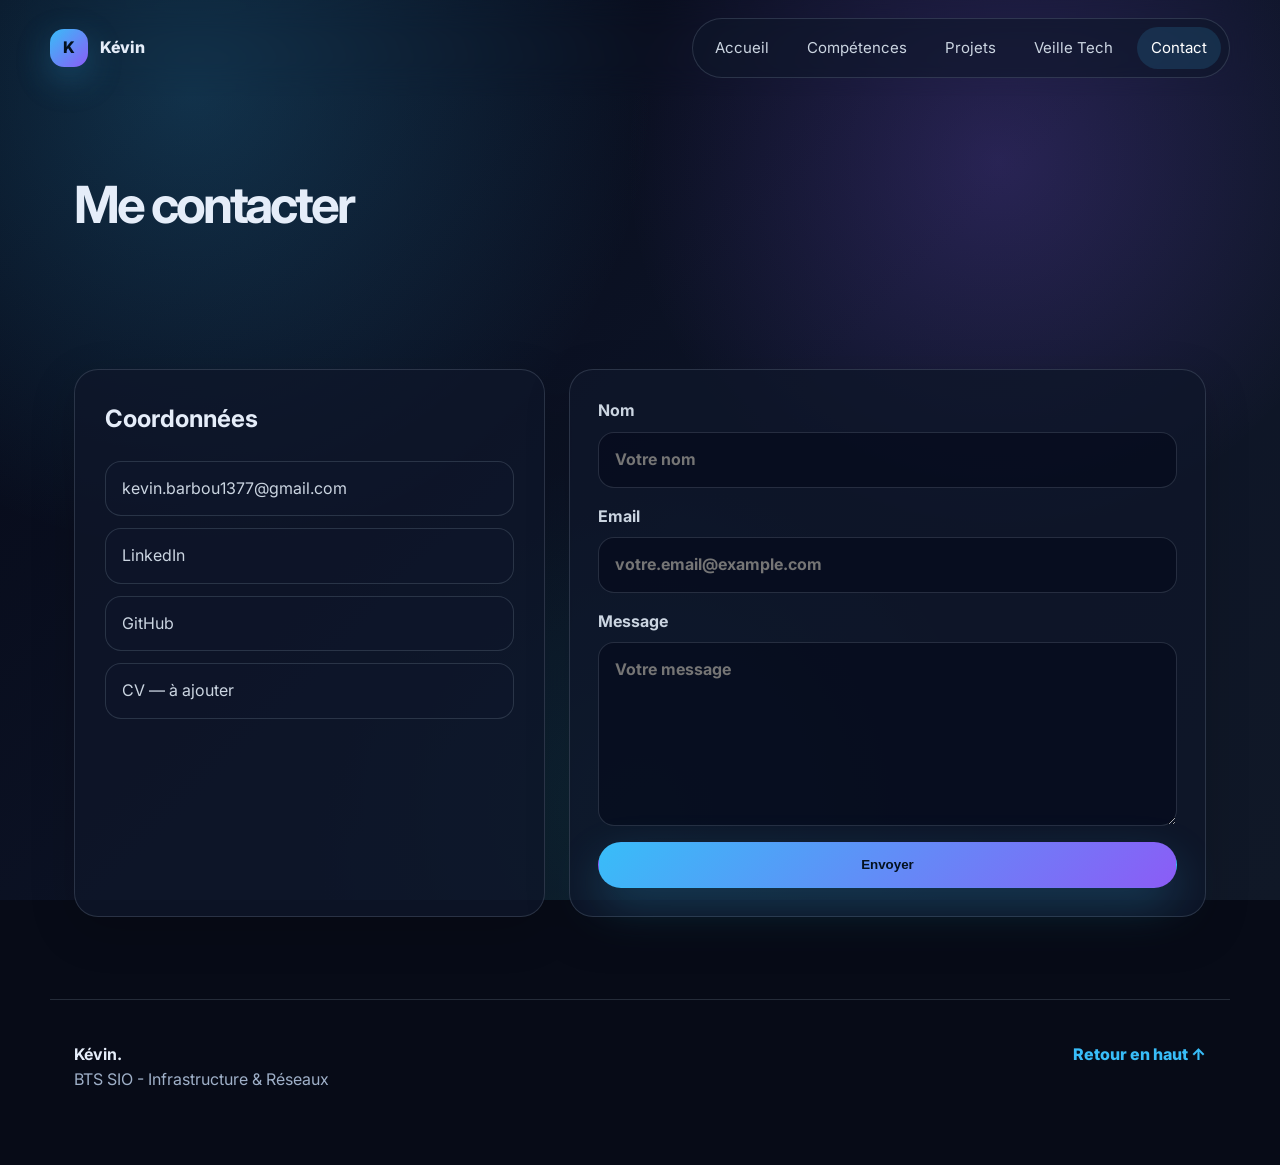
==== contact.html @ 81487f68 "Add files via upload" ====
<!DOCTYPE html>
<html lang="fr">
<head>
  <meta charset="UTF-8" />
  <meta name="viewport" content="width=device-width, initial-scale=1.0" />
  <meta name="description" content="Portfolio de Kévin, étudiant en BTS SIO option SISR." />
  <title>Portfolio Kévin | Contact</title>
  <link rel="preconnect" href="https://fonts.googleapis.com">
  <link rel="preconnect" href="https://fonts.gstatic.com" crossorigin>
  <link href="https://fonts.googleapis.com/css2?family=Inter:wght@400;500;600;700;800&display=swap" rel="stylesheet">
  <link rel="stylesheet" href="style.css" />
</head>
<body>
  <div class="site-bg"></div>
  <header class="navbar">
    <a class="brand" href="index.html" aria-label="Accueil du portfolio">
      <span class="brand-mark">K</span>
      <span>Kévin</span>
    </a>
    <button class="menu-toggle" aria-label="Ouvrir le menu" aria-expanded="false">☰</button>
    <nav class="nav-links" aria-label="Navigation principale">
      <a href="index.html" class="">Accueil</a>
<a href="competences.html" class="">Compétences</a>
<a href="projets.html" class="">Projets</a>
<a href="veille.html" class="">Veille Tech</a>
<a href="contact.html" class="active">Contact</a>
    </nav>
  </header>

  <main id="top">
    <section class="page-hero section reveal">
      <h1>Me contacter</h1>
    </section>

    <section class="section contact-grid">
      <article class="glass-card reveal">
        <h2>Coordonnées</h2>
        <div class="contact-list">
          <a href="mailto:kevin.barbou1377@gmail.com">kevin.barbou1377@gmail.com</a>
          <a href="https://www.linkedin.com/in/kévin-barbou-9b9ab1371/" target="_blank"> LinkedIn</a>
          <a href="https://github.com/Lup0o0" target="_blank">GitHub</a>
          <a href="#">CV — à ajouter</a>
        </div>
      </article>

      <form class="contact-form reveal" action="mailto:kevin.barbou1377@gmail.com" method="post" enctype="text/plain">
        <label>Nom<input type="text" name="nom" placeholder="Votre nom" /></label>
        <label>Email<input type="email" name="email" placeholder="votre.email@example.com" /></label>
        <label>Message<textarea name="message" rows="6" placeholder="Votre message"></textarea></label>
        <button class="btn btn-primary" type="submit">Envoyer</button>
      </form>
    </section>
  </main>

  <footer class="footer">
    <div>
      <strong>Kévin.</strong>
      <p>BTS SIO - Infrastructure & Réseaux</p>
    </div>
    <a href="#top" class="footer-link">Retour en haut ↑</a>
  </footer>
  <script src="script.js"></script>
</body>
</html>
---- style.css ----
:root {
  --bg: #070b17;
  --surface: rgba(15, 23, 42, 0.78);
  --border: rgba(148, 163, 184, 0.22);
  --text: #e5edf9;
  --muted: #9fb0c8;
  --soft: #cbd5e1;
  --primary: #38bdf8;
  --primary-2: #8b5cf6;
  --success: #34d399;
  --shadow: 0 24px 80px rgba(0, 0, 0, 0.38);
  --radius: 24px;
  --max: 1180px;
}
* { box-sizing: border-box; }
html { scroll-behavior: smooth; }
body { margin: 0; font-family: "Inter", system-ui, -apple-system, BlinkMacSystemFont, "Segoe UI", sans-serif; color: var(--text); background: var(--bg); line-height: 1.6; min-height: 100vh; }
a { color: inherit; text-decoration: none; }
code { color: #bae6fd; }
.site-bg { position: fixed; inset: 0; z-index: -1; background: radial-gradient(circle at 15% 10%, rgba(56, 189, 248, 0.22), transparent 34%), radial-gradient(circle at 78% 18%, rgba(139, 92, 246, 0.22), transparent 30%), radial-gradient(circle at 50% 90%, rgba(20, 184, 166, 0.11), transparent 34%), linear-gradient(135deg, #050816 0%, #0d1427 55%, #101827 100%); }
.navbar { position: sticky; top: 0; z-index: 100; max-width: calc(var(--max) + 48px); margin: 0 auto; padding: 18px 24px; display: flex; align-items: center; justify-content: space-between; backdrop-filter: blur(16px); }
.brand { display: inline-flex; align-items: center; gap: 12px; font-weight: 800; letter-spacing: -0.02em; }
.brand-mark { display: grid; place-items: center; width: 38px; height: 38px; border-radius: 14px; background: linear-gradient(135deg, var(--primary), var(--primary-2)); color: #04111f; box-shadow: 0 12px 35px rgba(56, 189, 248, 0.25); }
.nav-links { display: flex; align-items: center; gap: 10px; padding: 8px; border: 1px solid var(--border); border-radius: 999px; background: rgba(15, 23, 42, 0.58); }
.nav-links a { padding: 9px 14px; color: var(--soft); font-size: 0.94rem; border-radius: 999px; transition: 0.2s ease; }
.nav-links a:hover, .nav-links a.active { color: white; background: rgba(56, 189, 248, 0.14); }
.menu-toggle { display: none; border: 1px solid var(--border); background: rgba(15, 23, 42, 0.8); color: var(--text); border-radius: 12px; padding: 8px 12px; font-size: 1.25rem; }
.section { max-width: var(--max); margin: 0 auto; padding: 82px 24px; }
.section-narrow { max-width: var(--max); margin: 0 auto; padding: 24px; }
.hero { min-height: calc(100vh - 90px); display: grid; grid-template-columns: 1.05fr 0.95fr; align-items: center; gap: 46px; padding-top: 46px; }
.eyebrow { margin: 0 0 12px; color: var(--primary); font-size: 0.82rem; font-weight: 800; text-transform: uppercase; letter-spacing: 0.13em; }
h1, h2, h3, h4, p { margin-top: 0; }
.hero h1 { margin-bottom: 8px; font-size: clamp(4rem, 9vw, 8.5rem); line-height: 0.92; letter-spacing: -0.08em; }
.hero h2 { margin-bottom: 22px; color: var(--soft); font-size: clamp(1.4rem, 3vw, 2.4rem); letter-spacing: -0.04em; }
.hero-text { max-width: 720px; color: var(--muted); font-size: 1.08rem; }
.hero-actions { display: flex; flex-wrap: wrap; gap: 14px; margin-top: 34px; }
.btn { display: inline-flex; align-items: center; justify-content: center; min-height: 46px; padding: 12px 18px; border-radius: 999px; border: 1px solid transparent; font-weight: 800; transition: 0.22s ease; cursor: pointer; }
.btn-primary { background: linear-gradient(135deg, var(--primary), var(--primary-2)); color: #04111f; box-shadow: 0 18px 45px rgba(56, 189, 248, 0.22); }
.btn-primary:hover, .btn-secondary:hover { transform: translateY(-2px); }
.btn-secondary { color: var(--text); border-color: var(--border); background: rgba(15, 23, 42, 0.72); }
.terminal-card { overflow: hidden; border: 1px solid rgba(56, 189, 248, 0.25); border-radius: var(--radius); background: rgba(2, 6, 23, 0.72); box-shadow: var(--shadow); }
.terminal-top { display: flex; gap: 8px; padding: 16px; border-bottom: 1px solid var(--border); background: rgba(15, 23, 42, 0.9); }
.terminal-top span { width: 12px; height: 12px; border-radius: 999px; background: var(--primary); opacity: 0.85; }
.terminal-top span:nth-child(2) { background: var(--primary-2); }
.terminal-top span:nth-child(3) { background: var(--success); }
pre { margin: 0; padding: 28px; white-space: pre-wrap; color: #d9f99d; font-size: 0.98rem; line-height: 1.75; }
.section-heading { max-width: 760px; margin-bottom: 28px; }
.section-heading h2, .page-hero h1 { font-size: clamp(2rem, 4vw, 3.8rem); line-height: 1.04; letter-spacing: -0.06em; margin-bottom: 14px; }
.section-heading p, .page-hero p { color: var(--muted); }
.split-section { display: grid; grid-template-columns: 0.78fr 1.22fr; gap: 28px; align-items: start; }
.glass-card, .project-card, .feature-card, .stat-card, .download-card, .contact-form, .article-card, .component-card, .compare-card, .skill-grid article { border: 1px solid var(--border); background: var(--surface); border-radius: var(--radius); box-shadow: 0 14px 45px rgba(0, 0, 0, 0.18); }
.glass-card { padding: 30px; }
.stats-grid { display: grid; grid-template-columns: repeat(4, 1fr); gap: 18px; }
.stat-card { padding: 24px; transition: 0.22s ease; }
.stat-card:hover, .feature-card:hover, .project-card:hover, .skill-grid article:hover, .component-card:hover { transform: translateY(-5px); border-color: rgba(56, 189, 248, 0.42); }
.stat-card strong { display: block; font-size: 2.1rem; line-height: 1; letter-spacing: -0.06em; }
.stat-card span { color: var(--muted); font-weight: 600; }
.badge-grid, .tags { display: flex; flex-wrap: wrap; gap: 12px; }
.badge-grid span, .tags span, .status-pill, .date-pill { padding: 10px 13px; border: 1px solid rgba(56, 189, 248, 0.22); border-radius: 999px; background: rgba(56, 189, 248, 0.08); color: #c8f2ff; font-size: 0.92rem; font-weight: 700; }
.cards-grid { display: grid; grid-template-columns: repeat(4, 1fr); gap: 18px; }
.feature-card { padding: 26px; min-height: 210px; transition: 0.22s ease; }
.card-icon { display: inline-grid; place-items: center; width: 44px; height: 44px; margin-bottom: 24px; border-radius: 15px; background: rgba(139, 92, 246, 0.15); color: var(--primary); font-weight: 900; }
.feature-card p, .project-card p, .glass-card p, .skill-grid p, .component-card p { color: var(--muted); }
.page-hero { padding-bottom: 42px; }
.two-col { display: grid; grid-template-columns: 1fr 1fr; gap: 22px; }
.compare-card { display: grid; grid-template-columns: 1fr 1fr; gap: 1px; overflow: hidden; background: var(--border); }
.compare-card div { padding: 26px; background: var(--surface); }
.compare-card h4 { margin-bottom: 8px; color: var(--primary); }
.large-card, .project-card { padding: 30px; }
.project-top { display: flex; align-items: flex-start; justify-content: space-between; gap: 18px; margin-bottom: 20px; }
.project-details { margin-top: 26px; }
.check-list { padding-left: 0; list-style: none; }
.check-list li { position: relative; padding-left: 28px; margin-bottom: 11px; color: var(--soft); }
.check-list li::before { content: "✓"; position: absolute; left: 0; color: var(--success); font-weight: 900; }
.skill-grid { display: grid; grid-template-columns: repeat(5, 1fr); gap: 16px; }
.skill-grid article { padding: 22px; transition: 0.22s ease; }
.skill-grid h3 { color: var(--primary); }
.projects-layout { display: grid; grid-template-columns: 1.2fr 0.8fr; gap: 22px; }
.projects-layout .project-card:first-child { grid-row: span 2; }
.download-card { display: flex; align-items: center; justify-content: space-between; gap: 24px; padding: 30px; background: linear-gradient(135deg, rgba(56, 189, 248, 0.12), rgba(139, 92, 246, 0.1)), var(--surface); }
.article-layout { max-width: 980px; }
.article-card { padding: clamp(24px, 5vw, 52px); }
.article-card h2 { margin-top: 38px; margin-bottom: 16px; font-size: clamp(1.6rem, 3vw, 2.2rem); letter-spacing: -0.04em; }
.article-card p, .article-card li { color: var(--soft); }
.image-placeholder { min-height: 280px; display: grid; place-items: center; border-radius: 22px; border: 1px dashed rgba(56, 189, 248, 0.35); background: linear-gradient(135deg, rgba(56, 189, 248, 0.14), rgba(139, 92, 246, 0.14)), rgba(15, 23, 42, 0.55); color: var(--muted); font-weight: 800; }
.info-grid { display: grid; grid-template-columns: repeat(2, 1fr); gap: 12px; margin: 24px 0 10px; }
.info-grid div { padding: 18px; border-radius: 18px; background: rgba(56, 189, 248, 0.08); border: 1px solid rgba(56, 189, 248, 0.18); color: var(--soft); font-weight: 700; }
.component-grid { display: grid; grid-template-columns: repeat(2, 1fr); gap: 18px; }
.component-card { padding: 24px; transition: 0.22s ease; }
.component-card h3 { color: var(--primary); }
.component-card.full-width { grid-column: 1 / -1; }
blockquote { margin: 28px 0; padding: 24px; border-left: 4px solid var(--primary); border-radius: 18px; background: rgba(56, 189, 248, 0.08); color: var(--soft); }
.sources-box { margin-top: 38px; padding: 24px; border: 1px dashed rgba(148, 163, 184, 0.35); border-radius: 20px; background: rgba(15, 23, 42, 0.45); }
.sources-box a { color: var(--primary); }
.contact-grid { display: grid; grid-template-columns: 0.85fr 1.15fr; gap: 24px; }
.contact-list { display: grid; gap: 12px; margin-top: 22px; }
.contact-list a { padding: 14px 16px; border: 1px solid var(--border); border-radius: 16px; color: var(--soft); background: rgba(15, 23, 42, 0.5); }
.contact-form { display: grid; gap: 16px; padding: 28px; }
label { display: grid; gap: 8px; color: var(--soft); font-weight: 700; }
input, textarea { width: 100%; border: 1px solid var(--border); border-radius: 16px; background: rgba(2, 6, 23, 0.52); color: var(--text); padding: 14px 16px; font: inherit; outline: none; }
input:focus, textarea:focus { border-color: rgba(56, 189, 248, 0.65); box-shadow: 0 0 0 4px rgba(56, 189, 248, 0.1); }
.form-note { margin-bottom: 0; color: var(--muted); font-size: 0.9rem; }
.footer { max-width: var(--max); margin: 0 auto; padding: 42px 24px 56px; border-top: 1px solid var(--border); color: var(--muted); display: flex; align-items: flex-start; justify-content: space-between; gap: 24px; }
.footer strong { color: var(--text); }
.footer-link { color: var(--primary); font-weight: 800; }
.reveal { opacity: 0; transform: translateY(18px); transition: opacity 0.6s ease, transform 0.6s ease; }
.reveal.visible { opacity: 1; transform: translateY(0); }
@media (max-width: 980px) { .hero, .split-section, .two-col, .contact-grid, .projects-layout { grid-template-columns: 1fr; } .stats-grid, .cards-grid { grid-template-columns: repeat(2, 1fr); } .skill-grid { grid-template-columns: repeat(2, 1fr); } .projects-layout .project-card:first-child { grid-row: auto; } }
@media (max-width: 740px) { .navbar { align-items: flex-start; } .menu-toggle { display: inline-block; } .nav-links { position: absolute; top: 68px; left: 24px; right: 24px; display: none; flex-direction: column; align-items: stretch; border-radius: 22px; padding: 12px; } .nav-links.open { display: flex; } .nav-links a { text-align: center; } .section { padding: 56px 18px; } .hero { min-height: auto; padding-top: 34px; } .hero h1 { font-size: clamp(3.8rem, 18vw, 6rem); } .stats-grid, .cards-grid, .skill-grid, .component-grid, .info-grid, .compare-card { grid-template-columns: 1fr; } .project-top, .download-card, .footer { flex-direction: column; align-items: stretch; } pre { font-size: 0.86rem; padding: 20px; } }

/* Camembert des compétences techniques */
.skills-pie-layout {
  display: grid;
  grid-template-columns: 0.85fr 1.15fr;
  gap: 28px;
  align-items: center;
}

.skills-pie-card {
  border: 1px solid var(--border);
  background:
    linear-gradient(135deg, rgba(56, 189, 248, 0.08), rgba(139, 92, 246, 0.08)),
    var(--surface);
  border-radius: var(--radius);
  padding: 30px;
  box-shadow: 0 14px 45px rgba(0, 0, 0, 0.18);
}

.skills-pie {
  width: min(360px, 78vw);
  aspect-ratio: 1;
  margin: 0 auto;
  border-radius: 50%;
  background:
    conic-gradient(
      #38bdf8 0deg 108deg,
      #8b5cf6 108deg 187.2deg,
      #34d399 187.2deg 248.4deg,
      #f59e0b 248.4deg 295.2deg,
      #f97316 295.2deg 331.2deg,
      #ef4444 331.2deg 360deg
    );
  position: relative;
  box-shadow:
    0 24px 70px rgba(0, 0, 0, 0.35),
    inset 0 0 0 1px rgba(255, 255, 255, 0.12);
}

.skills-pie::before {
  content: "";
  position: absolute;
  inset: 9px;
  border-radius: 50%;
  border: 1px solid rgba(255, 255, 255, 0.18);
  pointer-events: none;
}

.skills-pie-center {
  position: absolute;
  inset: 28%;
  display: grid;
  place-items: center;
  text-align: center;
  border-radius: 50%;
  background: rgba(7, 11, 23, 0.93);
  color: var(--text);
  font-weight: 800;
  letter-spacing: -0.03em;
  border: 1px solid rgba(148, 163, 184, 0.22);
  box-shadow: inset 0 0 25px rgba(56, 189, 248, 0.08);
}

.skills-legend {
  display: grid;
  gap: 14px;
  margin: 0;
  padding: 0;
  list-style: none;
}

.skills-legend li {
  display: grid;
  grid-template-columns: auto 1fr auto;
  align-items: center;
  gap: 12px;
  padding: 14px 16px;
  border: 1px solid var(--border);
  border-radius: 16px;
  background: rgba(15, 23, 42, 0.52);
  transition: 0.22s ease;
}

.skills-legend li:hover {
  transform: translateX(4px);
  border-color: rgba(56, 189, 248, 0.42);
  background: rgba(15, 23, 42, 0.72);
}

.legend-color {
  width: 14px;
  height: 14px;
  border-radius: 50%;
  display: inline-block;
  box-shadow: 0 0 18px currentColor;
}

.legend-windows { background: #38bdf8; color: #38bdf8; }
.legend-cisco { background: #8b5cf6; color: #8b5cf6; }
.legend-dhcp { background: #34d399; color: #34d399; }
.legend-vlan { background: #f59e0b; color: #f59e0b; }
.legend-vmware { background: #f97316; color: #f97316; }
.legend-windows-server { background: #ef4444; color: #ef4444; }

.legend-name {
  font-weight: 800;
  color: var(--text);
}

.legend-level {
  color: var(--muted);
  font-weight: 800;
}

.skills-note {
  margin: 18px 0 0;
  color: var(--muted);
  font-size: 0.95rem;
}

@media (max-width: 900px) {
  .skills-pie-layout {
    grid-template-columns: 1fr;
  }
}

@media (max-width: 740px) {
  .skills-pie-card {
    padding: 22px;
  }

  .skills-pie {
    width: min(300px, 82vw);
  }

  .skills-legend li {
    grid-template-columns: auto 1fr;
  }

  .legend-level {
    grid-column: 2;
  }
}
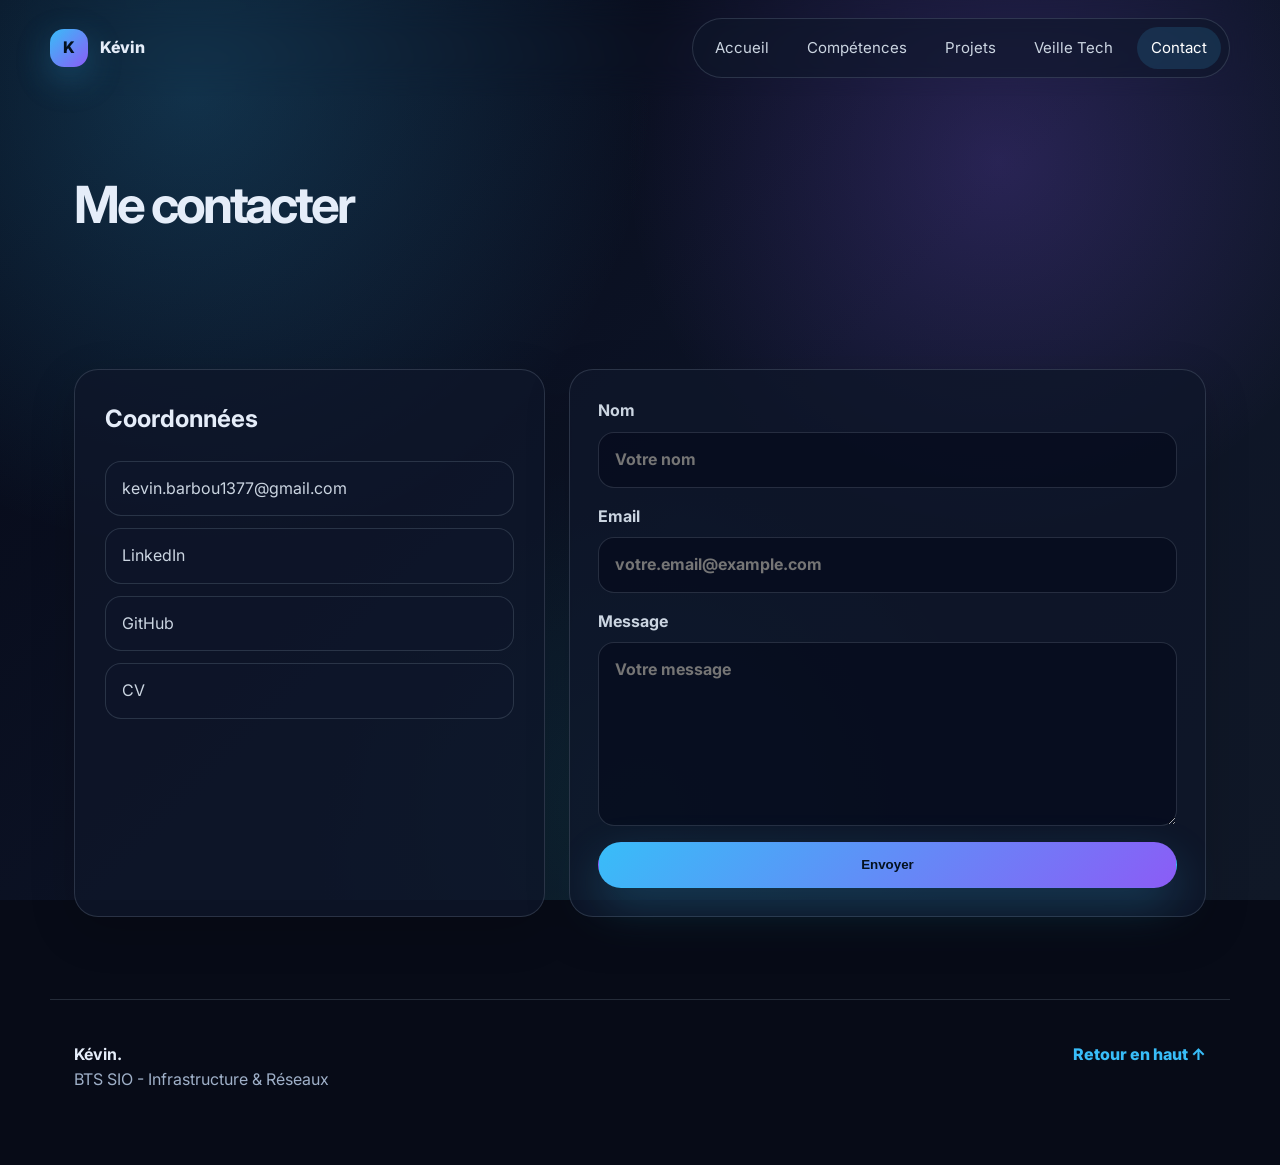
==== commit d5b1be61: "Simplify CV link text in contact.html Removed unnecessary text from CV link." ====
--- a/contact.html
+++ b/contact.html
@@ -39,7 +39,7 @@
           <a href="mailto:kevin.barbou1377@gmail.com">kevin.barbou1377@gmail.com</a>
           <a href="https://www.linkedin.com/in/kévin-barbou-9b9ab1371/" target="_blank"> LinkedIn</a>
           <a href="https://github.com/Lup0o0" target="_blank">GitHub</a>
-          <a href="#">CV — à ajouter</a>
+          <a href="assets/BARBOU-Kevin-cv.pdf" download>CV</a>
         </div>
       </article>
 
--- a/style.css
+++ b/style.css
@@ -250,3 +250,138 @@
     grid-column: 2;
   }
 }
+
+@media (max-width: 740px) {
+  .pdf-preview-frame {
+    height: 520px;
+  }
+}
+
+/* Aperçu cliquable du tableau de synthèse PDF */
+.synthesis-card {
+  flex-direction: column;
+  align-items: stretch;
+}
+
+.synthesis-content {
+  max-width: 820px;
+}
+
+.synthesis-preview {
+  position: relative;
+  width: 100%;
+  min-height: 820px;
+  margin-top: 26px;
+  border: 1px solid rgba(56, 189, 248, 0.28);
+  border-radius: 20px;
+  overflow: hidden;
+  background: rgba(15, 23, 42, 0.72);
+  box-shadow: 0 18px 55px rgba(0, 0, 0, 0.28);
+}
+
+.synthesis-preview-frame {
+  width: 100%;
+  height: 820px;
+  border: 0;
+  display: block;
+  background: rgba(15, 23, 42, 0.78);
+  pointer-events: none;
+}
+
+.synthesis-preview-link {
+  position: absolute;
+  inset: 0;
+  display: flex;
+  align-items: flex-end;
+  justify-content: center;
+  padding: 18px;
+  background: linear-gradient(
+    180deg,
+    rgba(7, 11, 23, 0) 0%,
+    rgba(7, 11, 23, 0.08) 72%,
+    rgba(7, 11, 23, 0.78) 100%
+  );
+  transition: 0.22s ease;
+}
+
+.synthesis-preview-link span {
+  display: inline-flex;
+  align-items: center;
+  justify-content: center;
+  padding: 10px 14px;
+  border-radius: 999px;
+  background: linear-gradient(135deg, var(--primary), var(--primary-2));
+  color: #04111f;
+  font-size: 0.9rem;
+  font-weight: 800;
+  box-shadow: 0 12px 35px rgba(56, 189, 248, 0.25);
+}
+
+.synthesis-preview:hover {
+  border-color: rgba(56, 189, 248, 0.58);
+  transform: translateY(-3px);
+}
+
+.synthesis-preview:hover .synthesis-preview-link {
+  background: linear-gradient(
+    180deg,
+    rgba(56, 189, 248, 0.04) 0%,
+    rgba(7, 11, 23, 0.08) 70%,
+    rgba(7, 11, 23, 0.86) 100%
+  );
+}
+
+@media (max-width: 980px) {
+  .synthesis-preview {
+    min-height: 660px;
+  }
+
+  .synthesis-preview-frame {
+    height: 660px;
+  }
+}
+
+@media (max-width: 740px) {
+  .synthesis-preview {
+    min-height: 480px;
+  }
+
+  .synthesis-preview-frame {
+    height: 480px;
+  }
+
+  .synthesis-preview-link span {
+    font-size: 0.82rem;
+  }
+}
+
+/* Image d'en-tête de la veille technologique */
+.veille-cover {
+  margin: 0 0 34px;
+  overflow: hidden;
+  border-radius: 22px;
+  border: 1px solid rgba(56, 189, 248, 0.28);
+  background: rgba(15, 23, 42, 0.72);
+  box-shadow: 0 18px 55px rgba(0, 0, 0, 0.28);
+}
+
+.veille-cover img {
+  width: 100%;
+  height: 360px;
+  display: block;
+  object-fit: cover;
+}
+
+.veille-cover figcaption {
+  padding: 12px 16px;
+  color: var(--muted);
+  font-size: 0.86rem;
+  border-top: 1px solid var(--border);
+  background: rgba(15, 23, 42, 0.82);
+}
+
+@media (max-width: 740px) {
+  .veille-cover img {
+    height: 240px;
+  }
+}
